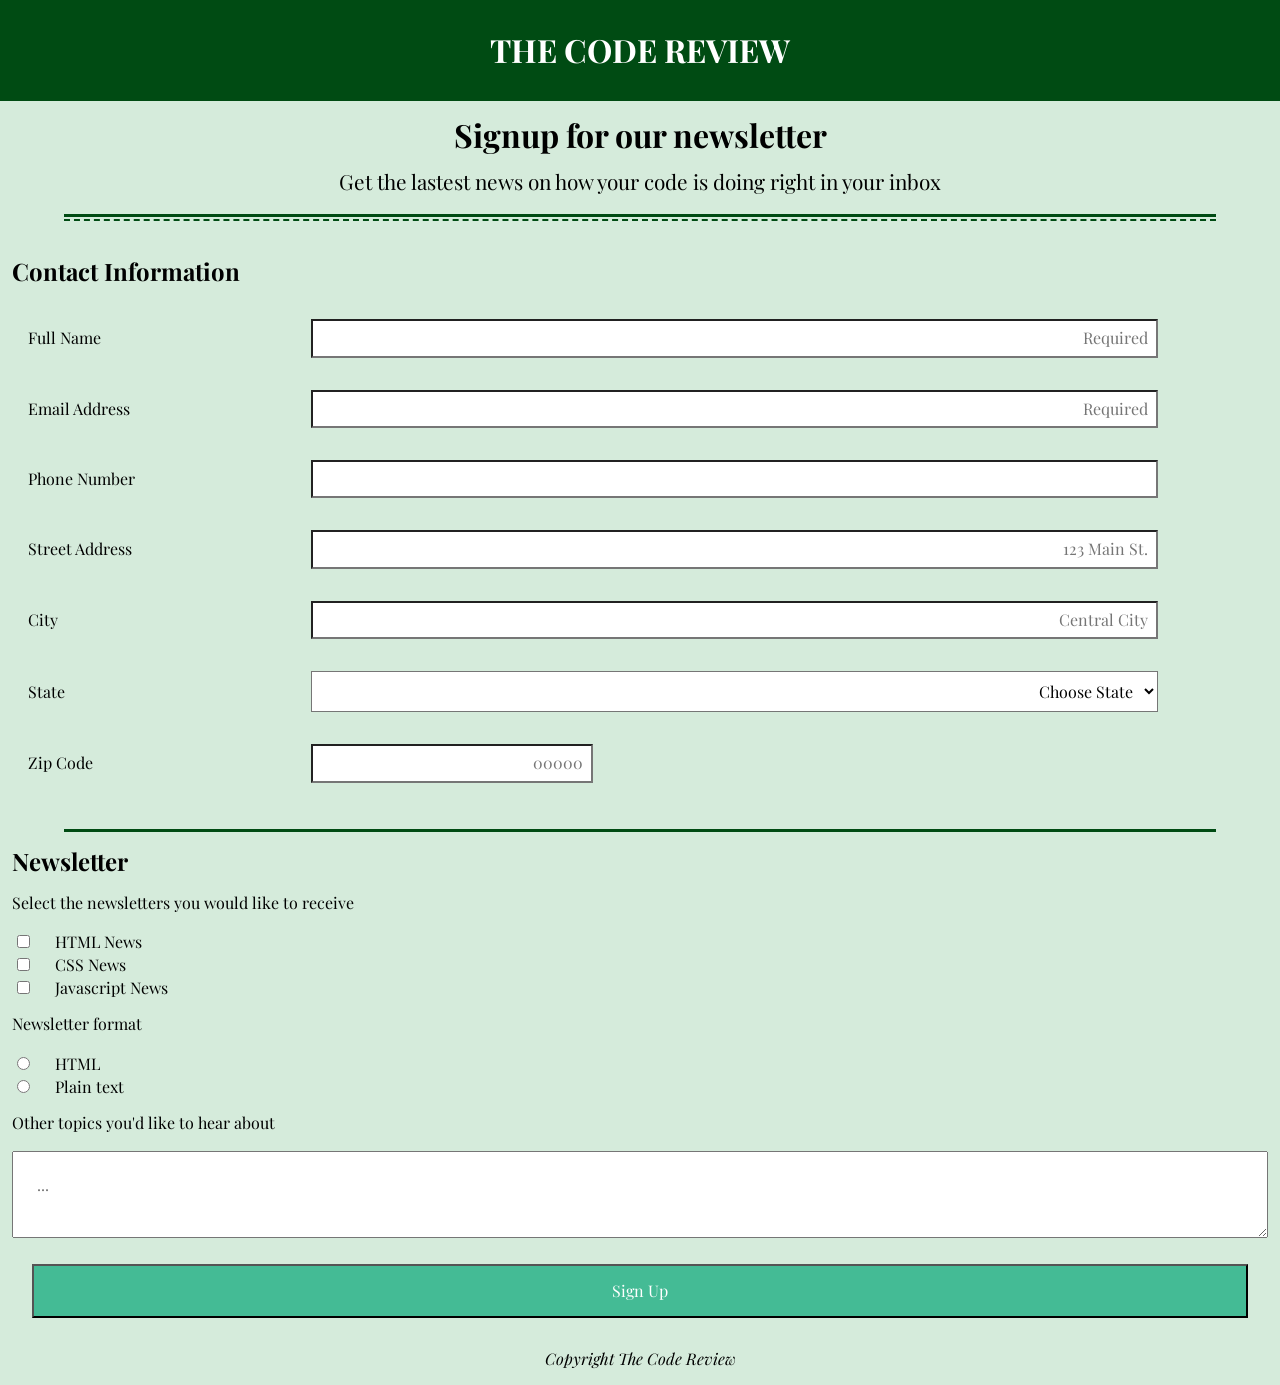
==== index.html @ 35cea364 "Initial commit" ====
<!DOCTYPE html>

<html>
    <head>
        <meta charset="utf-8">
        <title>The Code Review</title>
        <meta name="viewport" content="width=device-width, initial-scale=1">
        <link rel="stylesheet" href="css/normalize.css">
        <link rel="stylesheet" href="css/styles.css">
        <link rel="preconnect" href="https://fonts.googleapis.com">
        <link rel="preconnect" href="https://fonts.gstatic.com" crossorigin>
        <link href="https://fonts.googleapis.com/css2?family=Playfair+Display:wght@400;500;700&display=swap" rel="stylesheet">
    </head>

    <body class="container">

       <header>
           <div>
                <h1 class="title">The Code Review</h1>
           </div>
           <h1 class="heading">Signup for our newsletter</h1>
           <p class="description">Get the lastest news on how your code is doing right in your inbox</p>
           <div class="head_line"></div>
           <div class="break_line"></div>
       </header>

       <main>
           <form action="index.html" method="post">
                <fieldset class="contact">
                    <legend>Contact Information</legend>

                    <div class="contact_pair">
                        <label for="name">Full Name</label>
                        <input type="text" id="name" name="user_name" placeholder="Required" required>
                    </div>

                    <div class="contact_pair">
                        <label for="email">Email Address</label>
                        <input type="email" id="email" name="user_email" placeholder="Required" required>
                    </div>

                    <div class="contact_pair">
                        <label for="phone">Phone Number</label>
                        <input type="telephone" id="phone" name="user_phone">
                    </div>

                    <div class="contact_pair">
                        <label for="address">Street Address</label>
                        <input type="text" id="address" name="user_address" placeholder="123 Main St.">
                    </div>

                    <div class="contact_pair">
                        <label for="city">City</label>
                        <input type="text" id="city" name="user_city" placeholder="Central City">
                    </div>

                    <div class="contact_pair">
                        <label for="state">State</label>
                        <select id="state" name="user_state">
                            <optgroup>
                            <option value="" disable selected>Choose State</option>
                            <option value="alabama">Alabama</option>
                            <option value="alaska">Alaska</option>
                            <option value="arizona">Arizona</option>
                            <option value="arkansas">Arkansas</option>
                            <option value="california">California</option>
                            <option value="colorado">Colorado</option>
                            <option value="connecticut">Connecticut</option>
                            <option value="delaware">Delaware</option>
                            <option value="florida">Florida</option>
                            <option value="georgia">Georgia</option>
                            <option value="hawaii">Hawaii</option>
                            <option value="idaho">Idaho</option>
                            <option value="illinois">Illinois</option>
                            <option value="indiana">Indiana</option>
                            <option value="iowa">Iowa</option>
                            <option value="kansas">Kansas</option>
                            <option value="kentucky">Kentucky</option>
                            <option value="louisiana">Louisiana</option>
                            <option value="maine">Maine</option>
                            <option value="maryland">Maryland</option>
                            <option value="massachusetts">Massachusetts</option>
                            <option value="michigan">Michigan</option>
                            <option value="minnesota">Minnesota</option>
                            <option value="mississippi">Mississippi</option>
                            <option value="missouri">Missouri</option>
                            <option value="montana">Montana</option>
                            <option value="nebraska">Nebraska</option>
                            <option value="nevada">Nevada</option>
                            <option value="new_hampshire">New Hampshire</option>
                            <option value="new_jersey">New Jersey</option>
                            <option value="new_mexico">New Mexico</option>
                            <option value="new_york">New York</option>
                            <option value="north_carolina">North Carolina</option>
                            <option value="north_dakota">North Dakota</option>
                            <option value="ohio">Ohio</option>
                            <option value="oklahoma">Oklahoma</option>
                            <option value="oregon">Oregon</option>
                            <option value="pennsylvania">Pennsylvania</option>
                            <option value="rhode_island">Rhode Island</option>
                            <option value="south_carolina">South Carolina</option>
                            <option value="south_dakota">South Dakota</option>
                            <option value="tennessee">Tennesse</option>
                            <option value="texas">Texas</option>
                            <option value="utah">Utah</option>
                            <option value="vermont">Vermont</option>
                            <option value="virginia">Virginia</option>
                            <option value="washington">Washington</option>
                            <option value="west_virginia">West Virginia</option>
                            <option value="wisconsin">Wisconsin</option>
                            <option value="wyoming">Wyoming</option>
                            </optgroup>
                        </select>
                    </div>

                    <div class="contact_pair">
                        <label for="zip_code">Zip Code</label>
                        <input type="text" id="zip_code" name="user_zip" placeholder="00000">
                    </div>
                </fieldset>

                <div class="line_break"></div>

                <fieldset class="newsletter">
                    <legend>Newsletter</legend>

                    <label>Select the newsletters you would like to receive</label><br>

                    <div class="input_pair">
                        <input type="checkbox" id="html" value="interest_html" name="user_interest">
                        <label for="html">HTML News</label><br>
                    </div>

                    <div class="input_pair">
                        <input type="checkbox" id="css" value="interest_css" name="user_interest">
                        <label for="css">CSS News</label><br>
                    </div>

                    <div class="input_pair">
                        <input type="checkbox" id="javascript" value="interest_javascript" name="user_interest">
                        <label for="javascript">Javascript News</label><br>
                    </div>

                    <label id="format">Newsletter format</label><br>

                    <div class="input_pair">
                        <input type="radio" id="html_format" value="html_format" name="format">
                        <label for="html_format">HTML</label><br>
                    </div>

                    <div class="input_pair">
                        <input type="radio" id="text_format" value="text_format" name="format">
                        <label for="text_format">Plain text</label><br>
                    </div>

                    <label id="topics">Other topics you'd like to hear about</label><br>
                    <textarea id="topics" name="topic" placeholder="..." row="15" cols="5"></textarea>
                </fieldset>

                <button type="submit">Sign Up</button>
           </form>
       </main> 
        
        <footer>
            <p>Copyright The Code Review</p>
        </footer>

    </body>
</html>
---- css/styles.css ----
* {
    box-sizing: border-box;
}

.container {
    display: flex;
    flex-direction: column;
    font-family: 'Playfair Display', serif;
    background: #D5EBDB;
}

.title {
    background: #004B13;
    color: white;
    margin: 0;
    padding: 1em;
    text-transform: uppercase;
    text-align: center;
    max-width: 100%;
}

.heading,
.description {
    margin: .5em auto;
    text-align: center;
}

.head_line,
.break_line,
.line_break {
    margin: 1em auto;
}

.head_line,
.break_line,
.description,
.line_break {
    max-width: 90%;
    font-size: 1.3em;
}

.head_line,
.line_break {
    border-top: 3px solid #004B13;
    margin-bottom: 2px;
}
.break_line {
    border-bottom: 2px dashed #004B13;
    margin-top: 2px;
}

fieldset {
    border: none;
    margin: 1em auto;
    display: flex;
    flex-direction: column;
}

legend {
    font-size: 1.5em;
    font-weight: bold;
    margin-bottom: .5em;
}

.contact_pair {
    display: flex;
    flex-direction: column;
}

.contact label,
.contact input,
.contact select {
    padding: .5em 0;
}

.contact input,
.contact select {
    text-align: right;
    padding-right: .5em;
    background: #fff;
}

#zip_code {
    max-width: 50%;
}

.input-pair {
    flex-direction: row;
}

input[type="checkbox"],
input[type="radio"] {
    margin: 5px;
}

label[for="html"],
label[for="css"],
label[for="javascript"],
label[for="html_format"],
label[for="text_format"] {
    padding-left: 1em;
}

#format,
label[id="topics"] {
    margin-top: 1em;
}

textarea {
    padding: 1.5em;
}

button {
    display: flex;
    flex-direction: row;
    justify-content: center;
    width: 95%;
    padding: 1em;
    margin: 1em auto;
    background: #44BB95;
    color: #fff;
}

footer {
    display: flex;
    justify-content: center;
    font-style: italic;
    font-weight: 400;
}

input:focus,
textarea:focus,
select:focus {
    background: #DBDBDB;
    border-width: 3px;
    transition-timing-function: linear;
}

@media (min-width:768px) {
    .contact_pair {
        flex-direction: row;
        margin: 1em;
        max-width: 90%;
    }

    .contact label {
        flex-basis: 25%;
        margin: auto 0;
    }

    .contact input,
    .contact select {
        flex-grow: 1;
        flex-basis: 75%;
    }

    #zip_code {
    max-width: 25%;
}

}
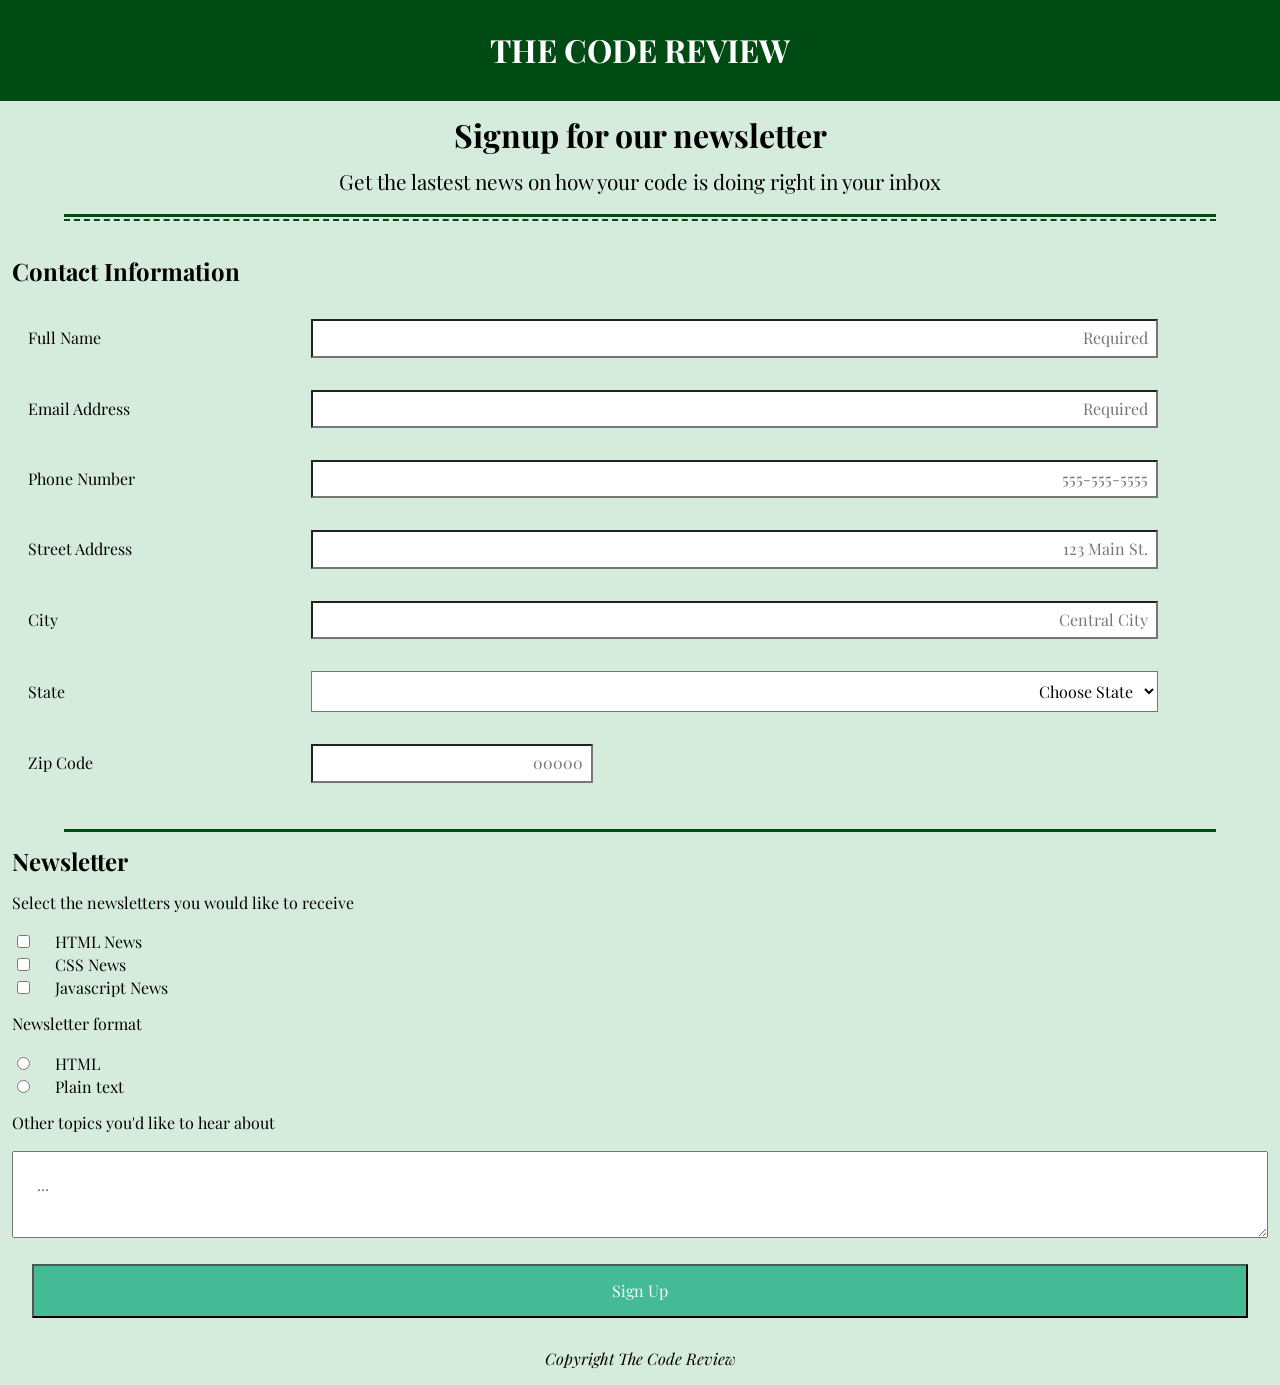
==== commit 058d868e: "fixed errors for exceeds" ====
--- a/index.html
+++ b/index.html
@@ -42,7 +42,7 @@
 
                     <div class="contact_pair">
                         <label for="phone">Phone Number</label>
-                        <input type="telephone" id="phone" name="user_phone">
+                        <input type="tel" id="phone" name="user_phone" placeholder="555-555-5555">
                     </div>
 
                     <div class="contact_pair">
@@ -58,8 +58,8 @@
                     <div class="contact_pair">
                         <label for="state">State</label>
                         <select id="state" name="user_state">
-                            <optgroup>
-                            <option value="" disable selected>Choose State</option>
+                            <optgroup label="Choose State">
+                            <option value="" disabled selected>Choose State</option>
                             <option value="alabama">Alabama</option>
                             <option value="alaska">Alaska</option>
                             <option value="arizona">Arizona</option>
@@ -154,8 +154,8 @@
                         <label for="text_format">Plain text</label><br>
                     </div>
 
-                    <label id="topics">Other topics you'd like to hear about</label><br>
-                    <textarea id="topics" name="topic" placeholder="..." row="15" cols="5"></textarea>
+                    <label for="topics">Other topics you'd like to hear about</label><br>
+                    <textarea id="topics" name="topic" placeholder="..."></textarea>
                 </fieldset>
 
                 <button type="submit">Sign Up</button>
--- a/css/styles.css
+++ b/css/styles.css
@@ -79,6 +79,7 @@
     text-align: right;
     padding-right: .5em;
     background: #fff;
+    transition: border-width 2s, background-color 2s ;
 }
 
 #zip_code {
@@ -103,7 +104,7 @@
 }
 
 #format,
-label[id="topics"] {
+label[for="topics"] {
     margin-top: 1em;
 }
 
@@ -134,7 +135,6 @@
 select:focus {
     background: #DBDBDB;
     border-width: 3px;
-    transition-timing-function: linear;
 }
 
 @media (min-width:768px) {
